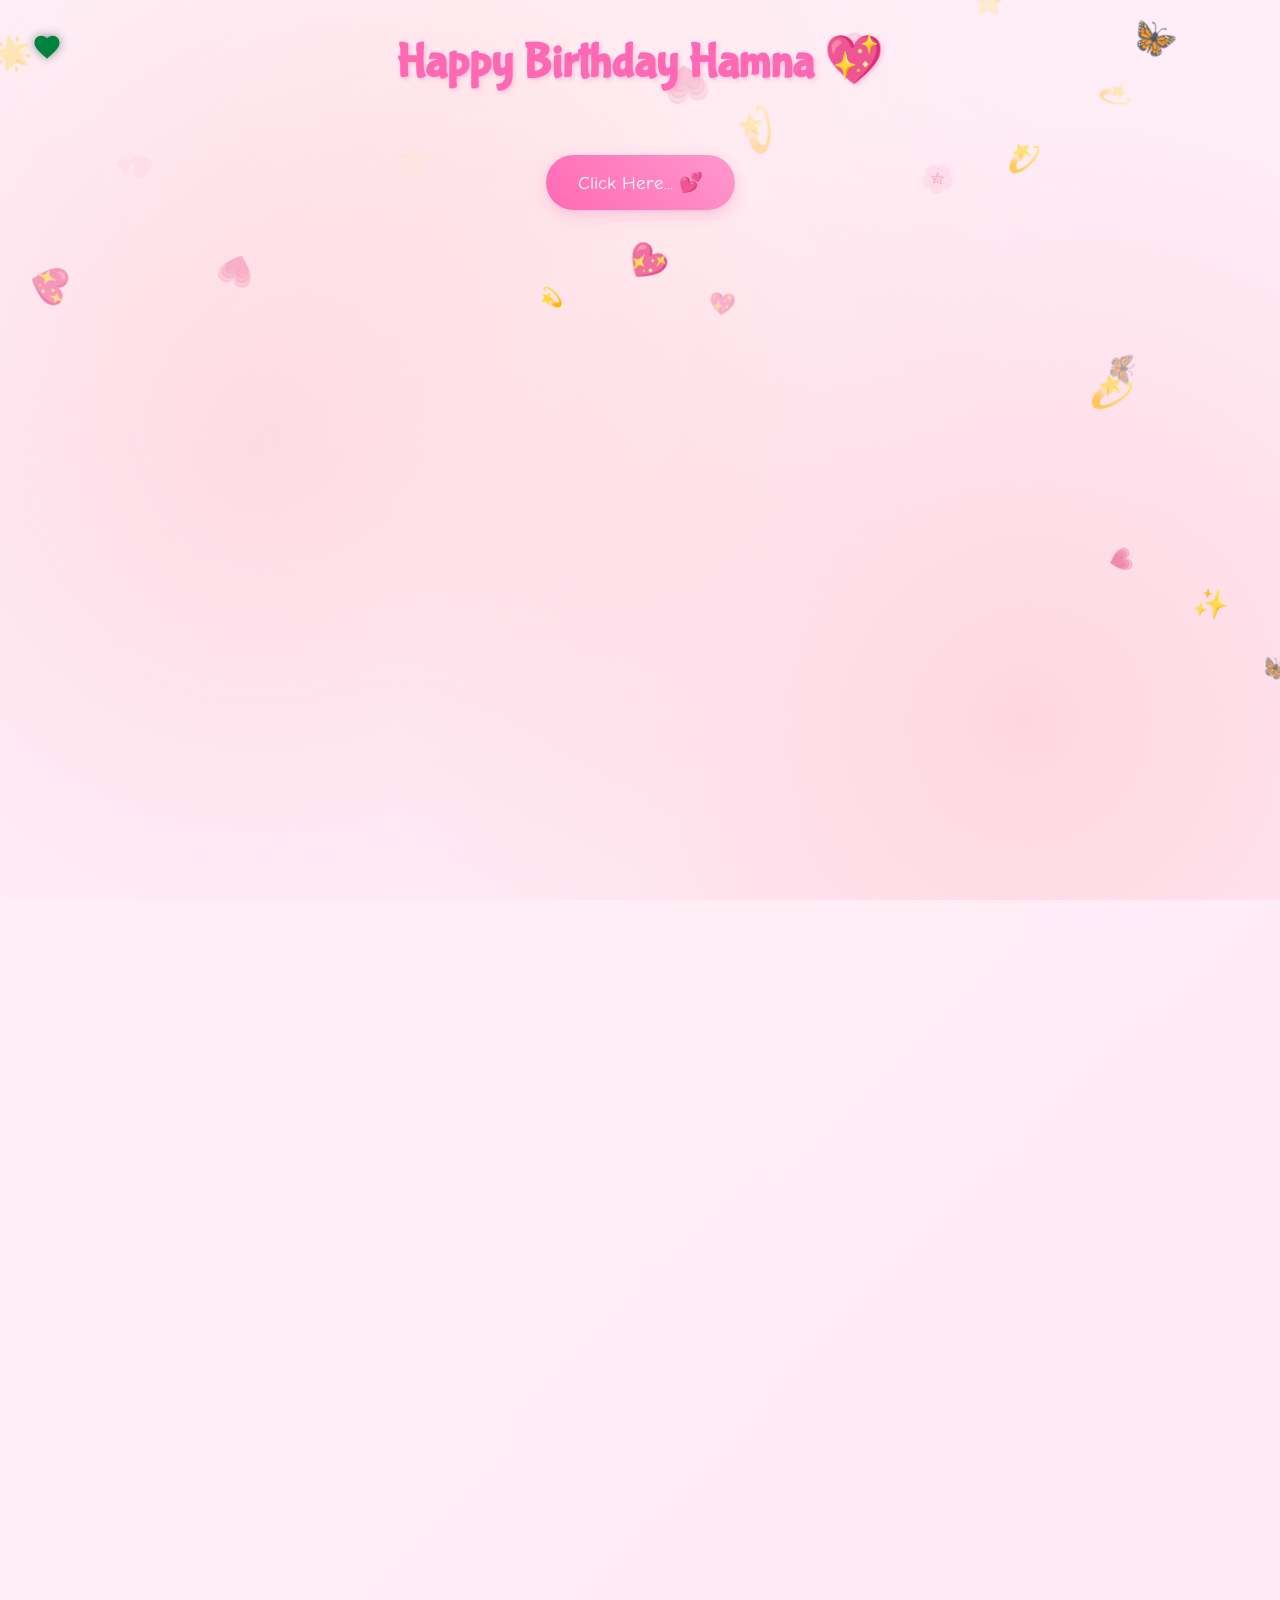
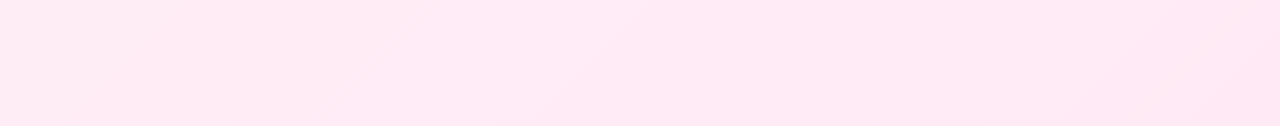
==== cause.html @ 378f8c1b "first commit" ====
<!DOCTYPE html>
<html lang="en">
<head>
    <meta charset="UTF-8">
    <meta name="viewport" content="width=device-width, initial-scale=1.0">
    <title>Why You're My Best Friend! 💖</title>
    <script src="https://cdnjs.cloudflare.com/ajax/libs/gsap/3.12.2/gsap.min.js"></script>
    <link rel="stylesheet" href="./cause.css">
    <style>
       
    </style>
</head>
<body>
    <audio id="bgMusic" loop autoplay>
        <source src="aud.mp3" type="audio/mpeg">
    </audio>
    <div class="background-overlay"></div>
    <div class="custom-cursor">
        <svg viewBox="0 0 24 24">
            <path fill="#ff69b4" d="M12 21.35l-1.45-1.32C5.4 15.36 2 12.28 2 8.5 2 5.42 4.42 3 7.5 3c1.74 0 3.41.81 4.5 2.09C13.09 3.81 14.76 3 16.5 3 19.58 3 22 5.42 22 8.5c0 3.78-3.4 6.86-8.55 11.54L12 21.35z"/>
        </svg>
    </div>

    <div class="container">
        <h1>Happy Birthday Hamna 💖</h1>
        
        <div id="reasons-container"></div>
        
        <button class="shuffle-button">Click Here... 💕</button>
        <div class="reason-counter"></div>

        <div class="ending-section">
            <div class="teddy-hug">
                <img src="./d1.jpg" alt="Teddy Hug">
            </div>
            <div class="ending-text">You're the BESTEST ! 💖</div>
        </div>
    </div>

    <script src="cause.js">
       
    </script>
</body>
</html>
---- cause.css ----
@import url('https://fonts.googleapis.com/css2?family=Bubblegum+Sans&family=Comic+Neue:wght@700&family=Quicksand:wght@500&display=swap');

* {
    margin: 0;
    padding: 0;
    box-sizing: border-box;
    cursor: none;
}

body {
    min-height: 100vh;
    height: 100vh;
    background: linear-gradient(-45deg, #ffb3d9, #ffc9e3, #ffd6ed, #ffe0f0, #ffebf5, #fff0f8);
    background-size: 600% 600%;
    animation: gradientBG 8s ease infinite;
    font-family: 'Quicksand', sans-serif;
    overflow: hidden;
    padding: 2rem;
    position: relative;
}

.background-overlay {
    position: fixed;
    top: 0;
    left: 0;
    width: 100%;
    height: 100%;
    background: radial-gradient(circle at 20% 50%, rgba(255, 192, 203, 0.4) 0%, transparent 50%),
                radial-gradient(circle at 80% 80%, rgba(255, 182, 193, 0.4) 0%, transparent 50%),
                radial-gradient(circle at 40% 20%, rgba(255, 228, 225, 0.4) 0%, transparent 50%);
    animation: moveBackground 15s ease infinite;
    z-index: 0;
    pointer-events: none;
}

@keyframes moveBackground {
    0%, 100% { transform: translate(0, 0) scale(1); }
    33% { transform: translate(5%, 5%) scale(1.1); }
    66% { transform: translate(-5%, 3%) scale(1.05); }
}

.custom-cursor {
    width: 30px;
    height: 30px;
    position: fixed;
    pointer-events: none;
    z-index: 9999;
    mix-blend-mode: difference;
    transition: transform 0.1s;
}

.custom-cursor svg {
    width: 100%;
    height: 100%;
    filter: drop-shadow(0 0 5px rgba(255, 182, 193, 0.5));
}

.container {
    max-width: 1200px;
    margin: 0 auto;
    text-align: center;
    position: relative;
    z-index: 1;
}

h1 {
    font-family: 'Bubblegum Sans', cursive;
    font-size: 3rem;
    color: #ff69b4;
    text-shadow: 2px 2px 4px rgba(255, 105, 180, 0.3);
    margin-bottom: 2rem;
    animation: bounce 1s ease infinite;
}

.reason-card {
    background: rgba(255, 255, 255, 0.9);
    border-radius: 20px;
    padding: 2rem;
    margin: 1.5rem;
    box-shadow: 0 5px 15px rgba(0, 0, 0, 0.1);
    transition: transform 0.3s, box-shadow 0.3s;
    cursor: pointer;
    position: relative;
    overflow: hidden;
}

.reason-card:hover {
    transform: translateY(-5px);
    box-shadow: 0 8px 25px rgba(255, 105, 180, 0.2);
}

.reason-text {
    font-size: 1.2rem;
    margin-bottom: 1rem;
    position: relative;
    z-index: 2;
}

.gif-overlay {
    position: absolute;
    top: 0;
    left: 0;
    width: 100%;
    height: 100%;
    background: rgba(255, 255, 255, 0.95);
    display: flex;
    align-items: center;
    justify-content: center;
    opacity: 0;
    transition: opacity 0.3s;
    z-index: 1;
}

.reason-card:hover .gif-overlay {
    opacity: 1;
}

.shuffle-button {
    background: linear-gradient(45deg, #ff69b4, #ff99cc);
    border: none;
    border-radius: 50px;
    padding: 1rem 2rem;
    font-size: 1.2rem;
    color: white;
    margin: 2rem 0;
    cursor: pointer;
    transition: transform 0.3s;
    font-family: 'Comic Neue', cursive;
    box-shadow: 0 5px 15px rgba(255, 105, 180, 0.3);
}

.shuffle-button:hover {
    transform: scale(1.1);
}

.floating {
    position: fixed;
    pointer-events: none;
    animation: float 3s ease-in-out infinite;
    z-index: 0;
}

.ending-section {
    margin-top: 4rem;
    padding: 2rem;
    text-align: center;
}

.ending-text {
    font-family: 'Bubblegum Sans', cursive;
    font-size: 2rem;
    color: #ff69b4;
    margin-bottom: 2rem;
    opacity: 0;
    transform: translateY(20px);
}

.teddy-hug {
    width: 200px;
    margin: 0 auto;
    transform: scale(0);
}

@keyframes gradientBG {
    0% { background-position: 0% 50%; }
    50% { background-position: 100% 50%; }
    100% { background-position: 0% 50%; }
}

@keyframes float {
    0%, 100% { transform: translateY(0); }
    50% { transform: translateY(-20px); }
}

@keyframes bounce {
    0%, 100% { transform: translateY(0); }
    50% { transform: translateY(-10px); }
}

@media (max-width: 768px) {
    h1 { font-size: 2rem; }
    .reason-card { margin: 1rem; }
    .reason-text { font-size: 1rem; }
}
.shuffle-button {
    background: linear-gradient(45deg, #ff69b4, #ff99cc);
    border: none;
    border-radius: 50px;
    padding: 1rem 2rem;
    font-size: 1.2rem;
    color: white;
    margin: 2rem 0;
    cursor: pointer;
    transition: transform 0.3s, box-shadow 0.3s;
    font-family: 'Comic Neue', cursive;
    box-shadow: 0 5px 15px rgba(255, 105, 180, 0.3);
    position: relative;
}

.shuffle-button.story-mode {
    background: linear-gradient(45deg, #9b6dff, #ff6dc7);
    transform: scale(1.1);
}

.shuffle-button:hover {
    transform: scale(1.1);
    box-shadow: 0 0 40px rgba(255, 105, 180, 0.9),
                0 0 60px rgba(255, 105, 180, 0.7),
                0 0 80px rgba(255, 105, 180, 0.5),
                inset 0 0 20px rgba(255, 255, 255, 0.5);
    text-shadow: 0 0 10px rgba(255, 255, 255, 0.8);
    animation: neonPulse 1.5s ease-in-out infinite;
}

.shuffle-button.story-mode:hover {
    transform: scale(1.2);
    box-shadow: 0 0 40px rgba(155, 109, 255, 0.9),
                0 0 60px rgba(155, 109, 255, 0.7),
                0 0 80px rgba(155, 109, 255, 0.5);
    animation: neonPulseStory 1.5s ease-in-out infinite;
}

@keyframes neonPulse {
    0%, 100% {
        box-shadow: 0 0 40px rgba(255, 105, 180, 0.9),
                    0 0 60px rgba(255, 105, 180, 0.7),
                    0 0 80px rgba(255, 105, 180, 0.5);
    }
    50% {
        box-shadow: 0 0 50px rgba(255, 105, 180, 1),
                    0 0 70px rgba(255, 105, 180, 0.8),
                    0 0 100px rgba(255, 105, 180, 0.6);
    }
}

@keyframes neonPulseStory {
    0%, 100% {
        box-shadow: 0 0 40px rgba(155, 109, 255, 0.9),
                    0 0 60px rgba(155, 109, 255, 0.7),
                    0 0 80px rgba(155, 109, 255, 0.5);
    }
    50% {
        box-shadow: 0 0 50px rgba(155, 109, 255, 1),
                    0 0 70px rgba(155, 109, 255, 0.8),
                    0 0 100px rgba(155, 109, 255, 0.6);
    }
}

.reason-counter {
    font-size: 0.9rem;
    color: #ff69b4;
    margin-top: 1rem;
    opacity: 0.7;
}
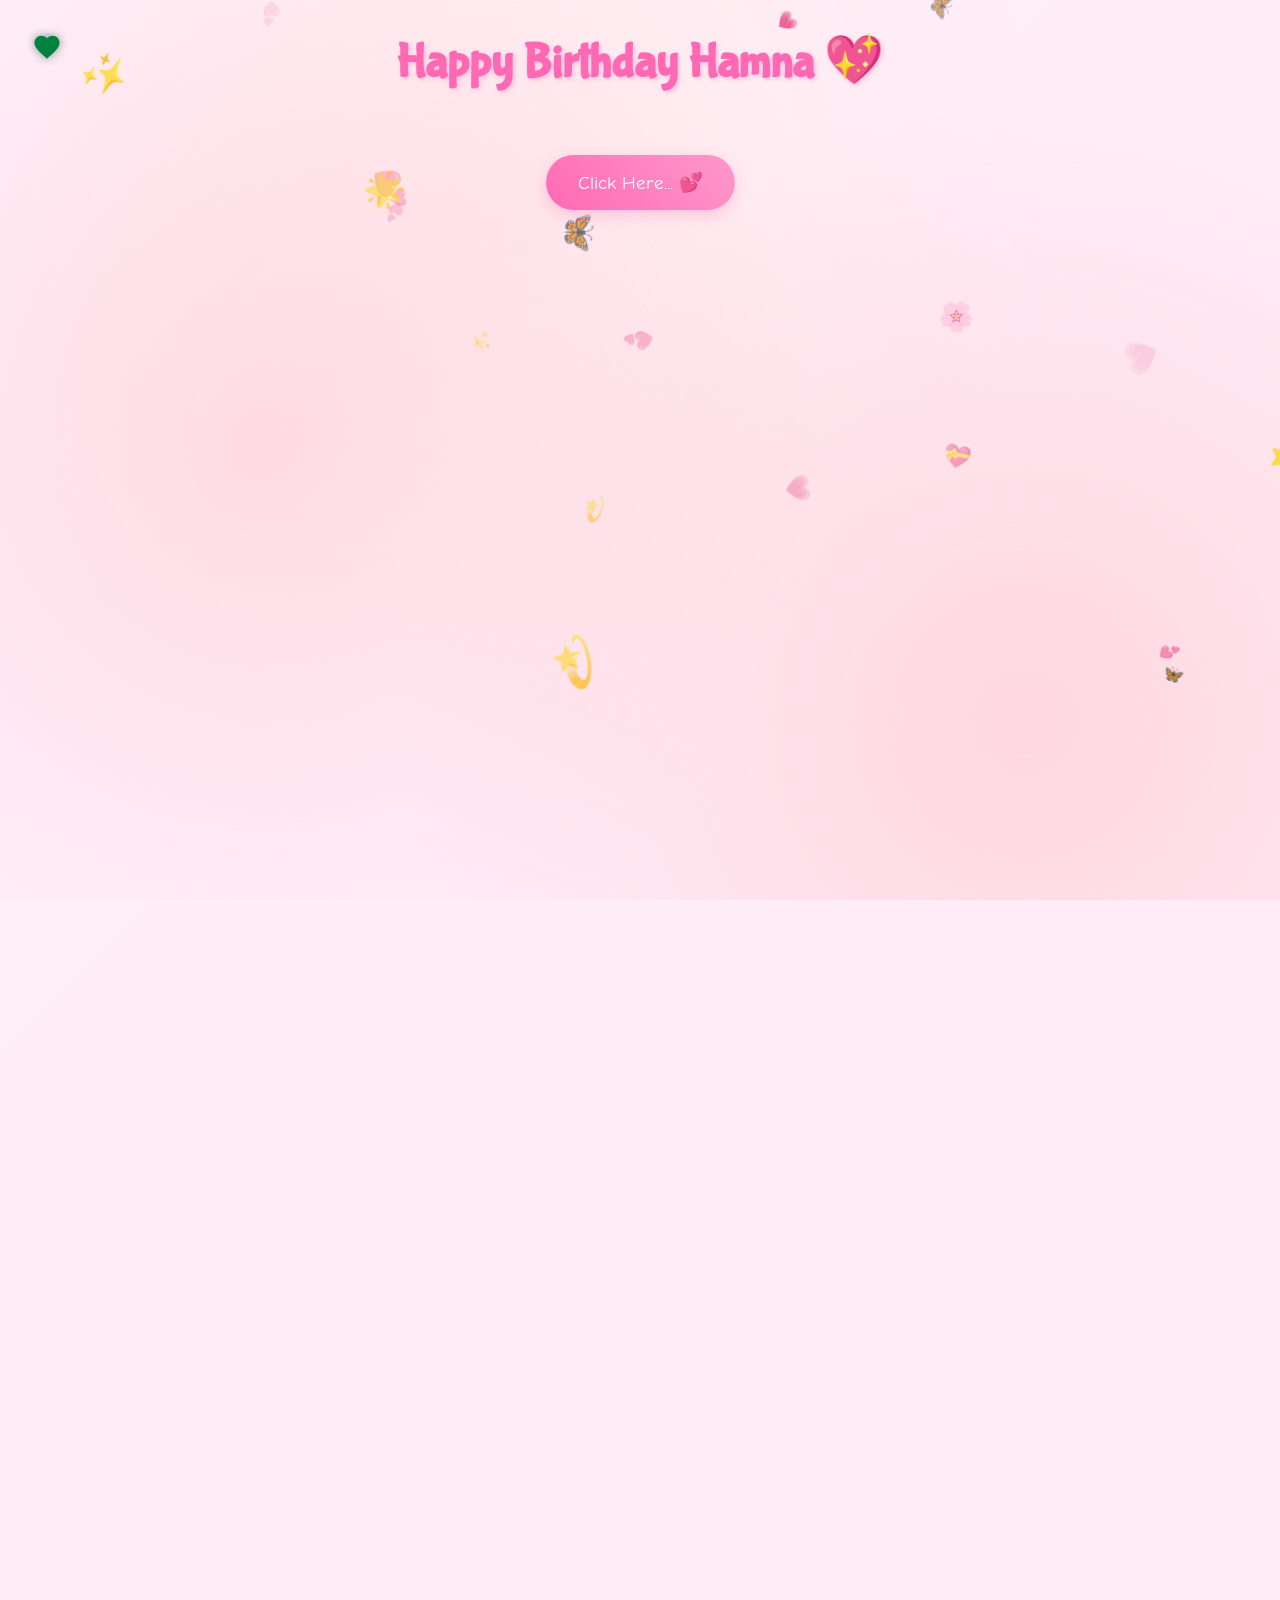
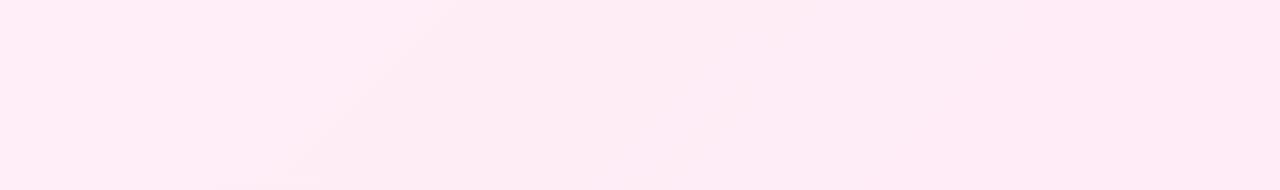
==== commit 5a88c580: "Fix mobile scrolling on cause.html - enable touch scrolling" ====
--- a/cause.html
+++ b/cause.html
@@ -7,7 +7,10 @@
     <script src="https://cdnjs.cloudflare.com/ajax/libs/gsap/3.12.2/gsap.min.js"></script>
     <link rel="stylesheet" href="./cause.css">
     <style>
-       
+        html, body {
+            touch-action: pan-y;
+            -webkit-overflow-scrolling: touch;
+        }
     </style>
 </head>
 <body>
--- a/cause.css
+++ b/cause.css
@@ -4,17 +4,20 @@
     margin: 0;
     padding: 0;
     box-sizing: border-box;
-    cursor: none;
+}
+
+html {
+    overflow-y: scroll;
+    -webkit-overflow-scrolling: touch;
 }
 
 body {
     min-height: 100vh;
-    height: 100vh;
     background: linear-gradient(-45deg, #ffb3d9, #ffc9e3, #ffd6ed, #ffe0f0, #ffebf5, #fff0f8);
     background-size: 600% 600%;
     animation: gradientBG 8s ease infinite;
     font-family: 'Quicksand', sans-serif;
-    overflow: hidden;
+    overflow-x: hidden;
     padding: 2rem;
     position: relative;
 }
@@ -49,6 +52,15 @@
     transition: transform 0.1s;
 }
 
+@media (pointer: coarse) {
+    .custom-cursor {
+        display: none;
+    }
+    * {
+        cursor: auto !important;
+    }
+}
+
 .custom-cursor svg {
     width: 100%;
     height: 100%;
@@ -61,6 +73,7 @@
     text-align: center;
     position: relative;
     z-index: 1;
+    padding-bottom: 2rem;
 }
 
 h1 {
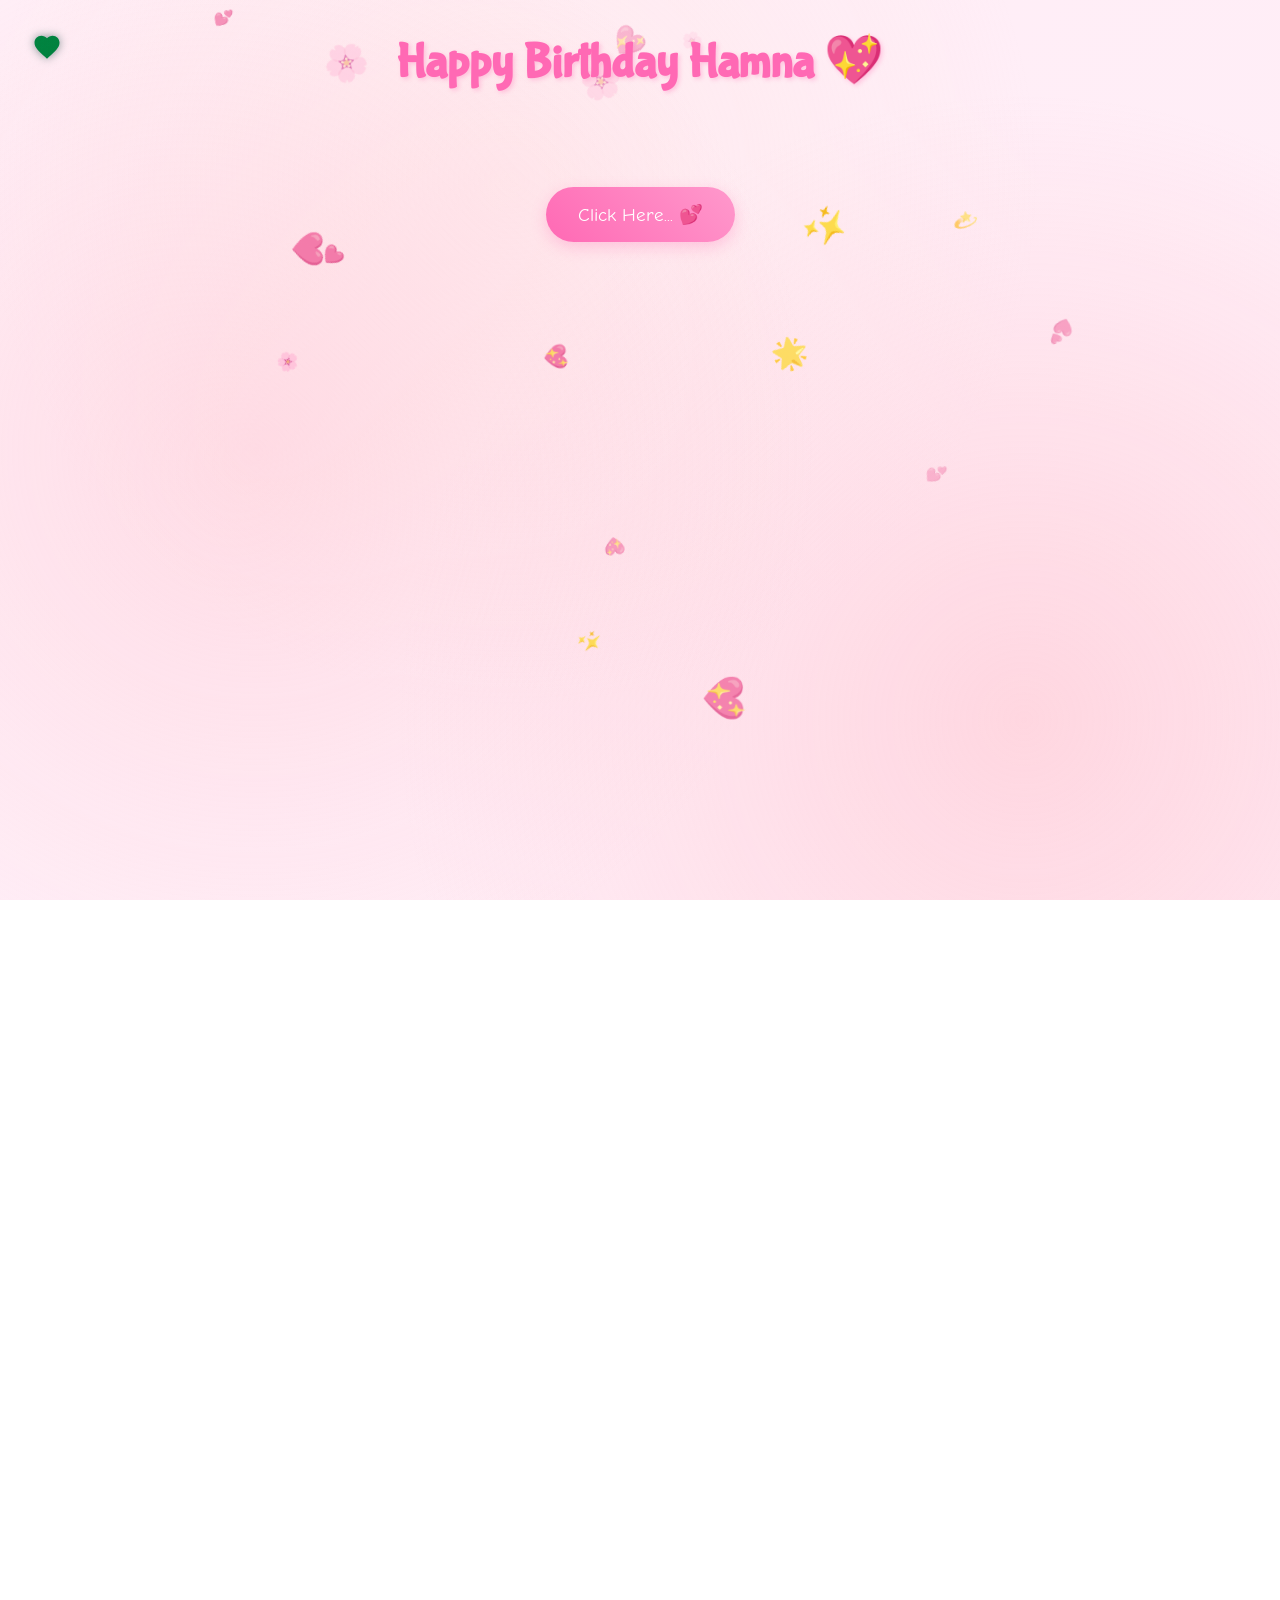
==== commit f74eb605: "Add cache busting v2 for CSS and JS" ====
--- a/cause.html
+++ b/cause.html
@@ -5,7 +5,7 @@
     <meta name="viewport" content="width=device-width, initial-scale=1.0">
     <title>Why You're My Best Friend! 💖</title>
     <script src="https://cdnjs.cloudflare.com/ajax/libs/gsap/3.12.2/gsap.min.js"></script>
-    <link rel="stylesheet" href="./cause.css">
+    <link rel="stylesheet" href="./cause.css?v=2">
     <style>
         html, body {
             touch-action: pan-y;
@@ -40,7 +40,7 @@
         </div>
     </div>
 
-    <script src="cause.js">
+    <script src="cause.js?v=2">
        
     </script>
 </body>
--- a/cause.css
+++ b/cause.css
@@ -7,17 +7,21 @@
 }
 
 html {
-    overflow-y: scroll;
+    height: 100%;
+    overflow-y: auto;
     -webkit-overflow-scrolling: touch;
 }
 
 body {
     min-height: 100vh;
+    height: auto;
     background: linear-gradient(-45deg, #ffb3d9, #ffc9e3, #ffd6ed, #ffe0f0, #ffebf5, #fff0f8);
     background-size: 600% 600%;
+    background-attachment: fixed;
     animation: gradientBG 8s ease infinite;
     font-family: 'Quicksand', sans-serif;
     overflow-x: hidden;
+    overflow-y: visible;
     padding: 2rem;
     position: relative;
 }
@@ -73,7 +77,15 @@
     text-align: center;
     position: relative;
     z-index: 1;
-    padding-bottom: 2rem;
+    padding-bottom: 4rem;
+    min-height: auto;
+}
+
+#reasons-container {
+    display: flex;
+    flex-direction: column;
+    gap: 1rem;
+    margin-bottom: 2rem;
 }
 
 h1 {
@@ -157,6 +169,7 @@
     margin-top: 4rem;
     padding: 2rem;
     text-align: center;
+    margin-bottom: 2rem;
 }
 
 .ending-text {
@@ -208,6 +221,7 @@
     font-family: 'Comic Neue', cursive;
     box-shadow: 0 5px 15px rgba(255, 105, 180, 0.3);
     position: relative;
+    z-index: 100;
 }
 
 .shuffle-button.story-mode {
